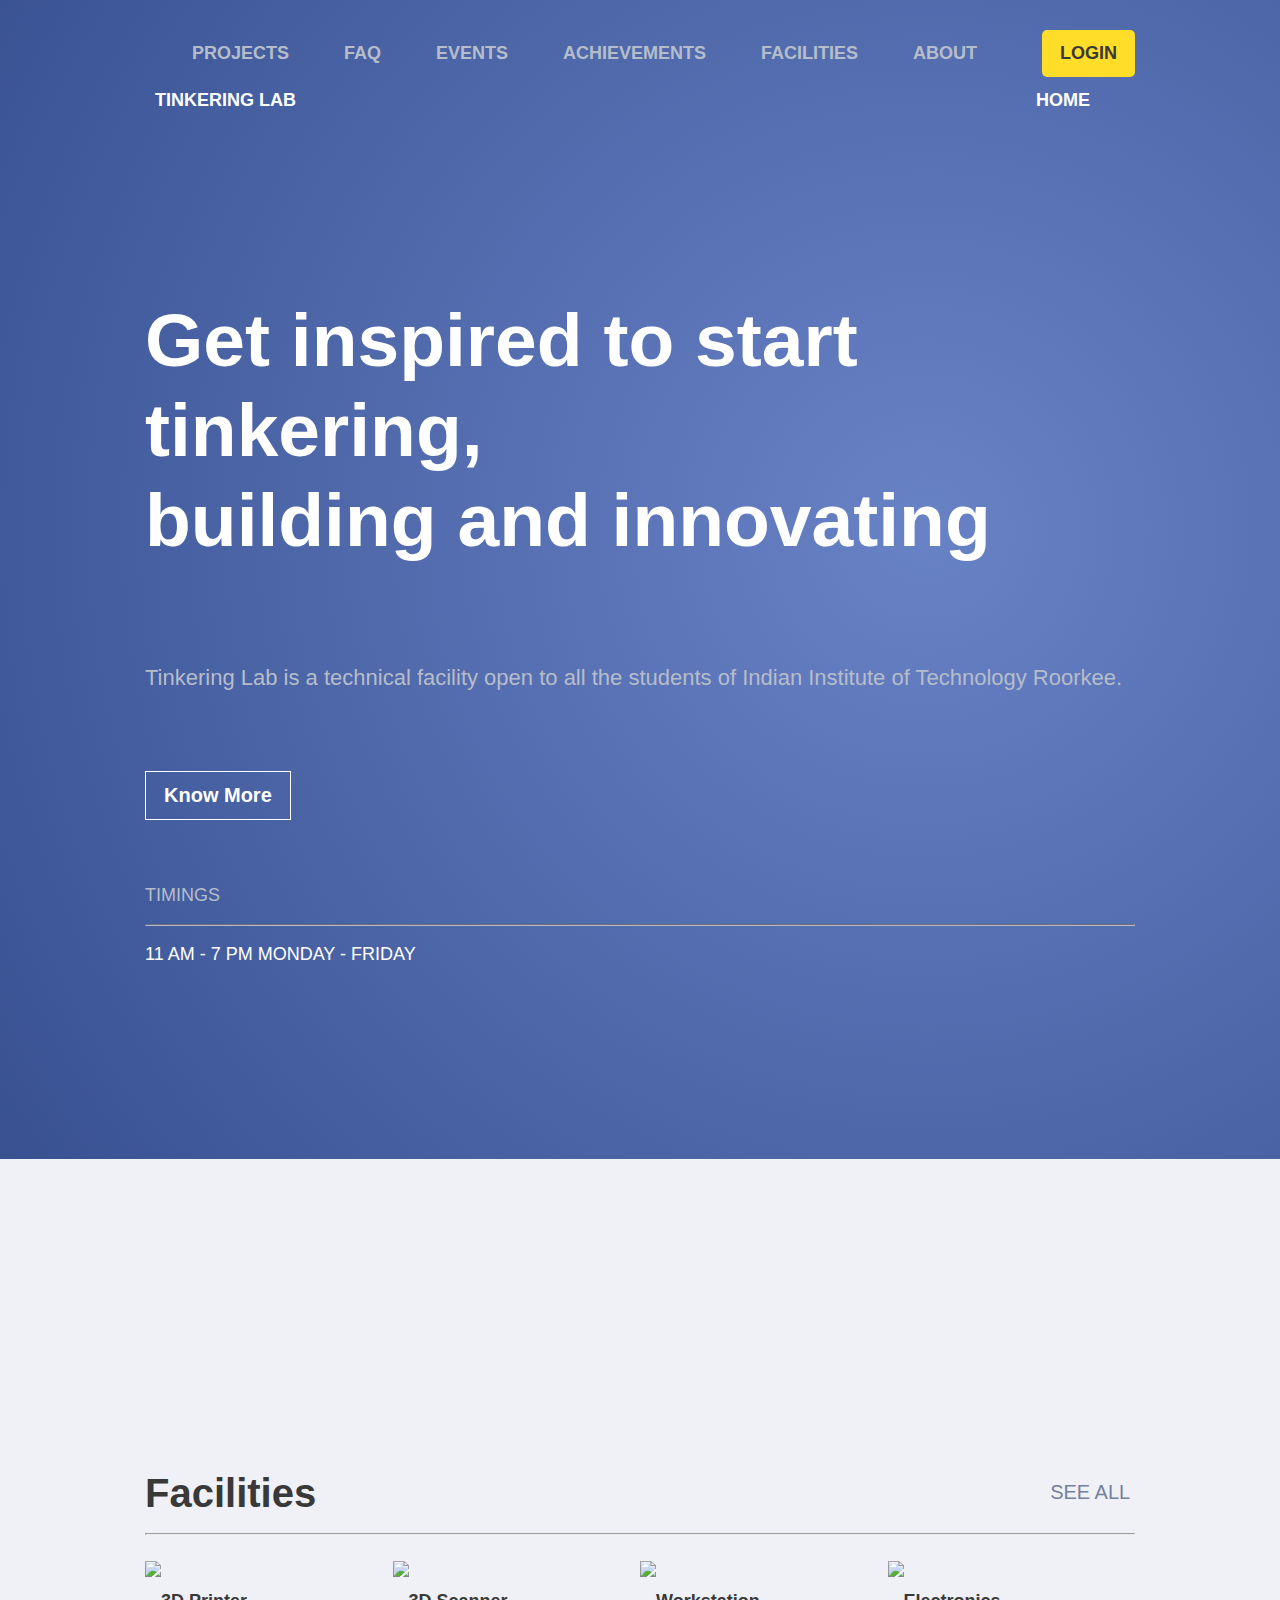
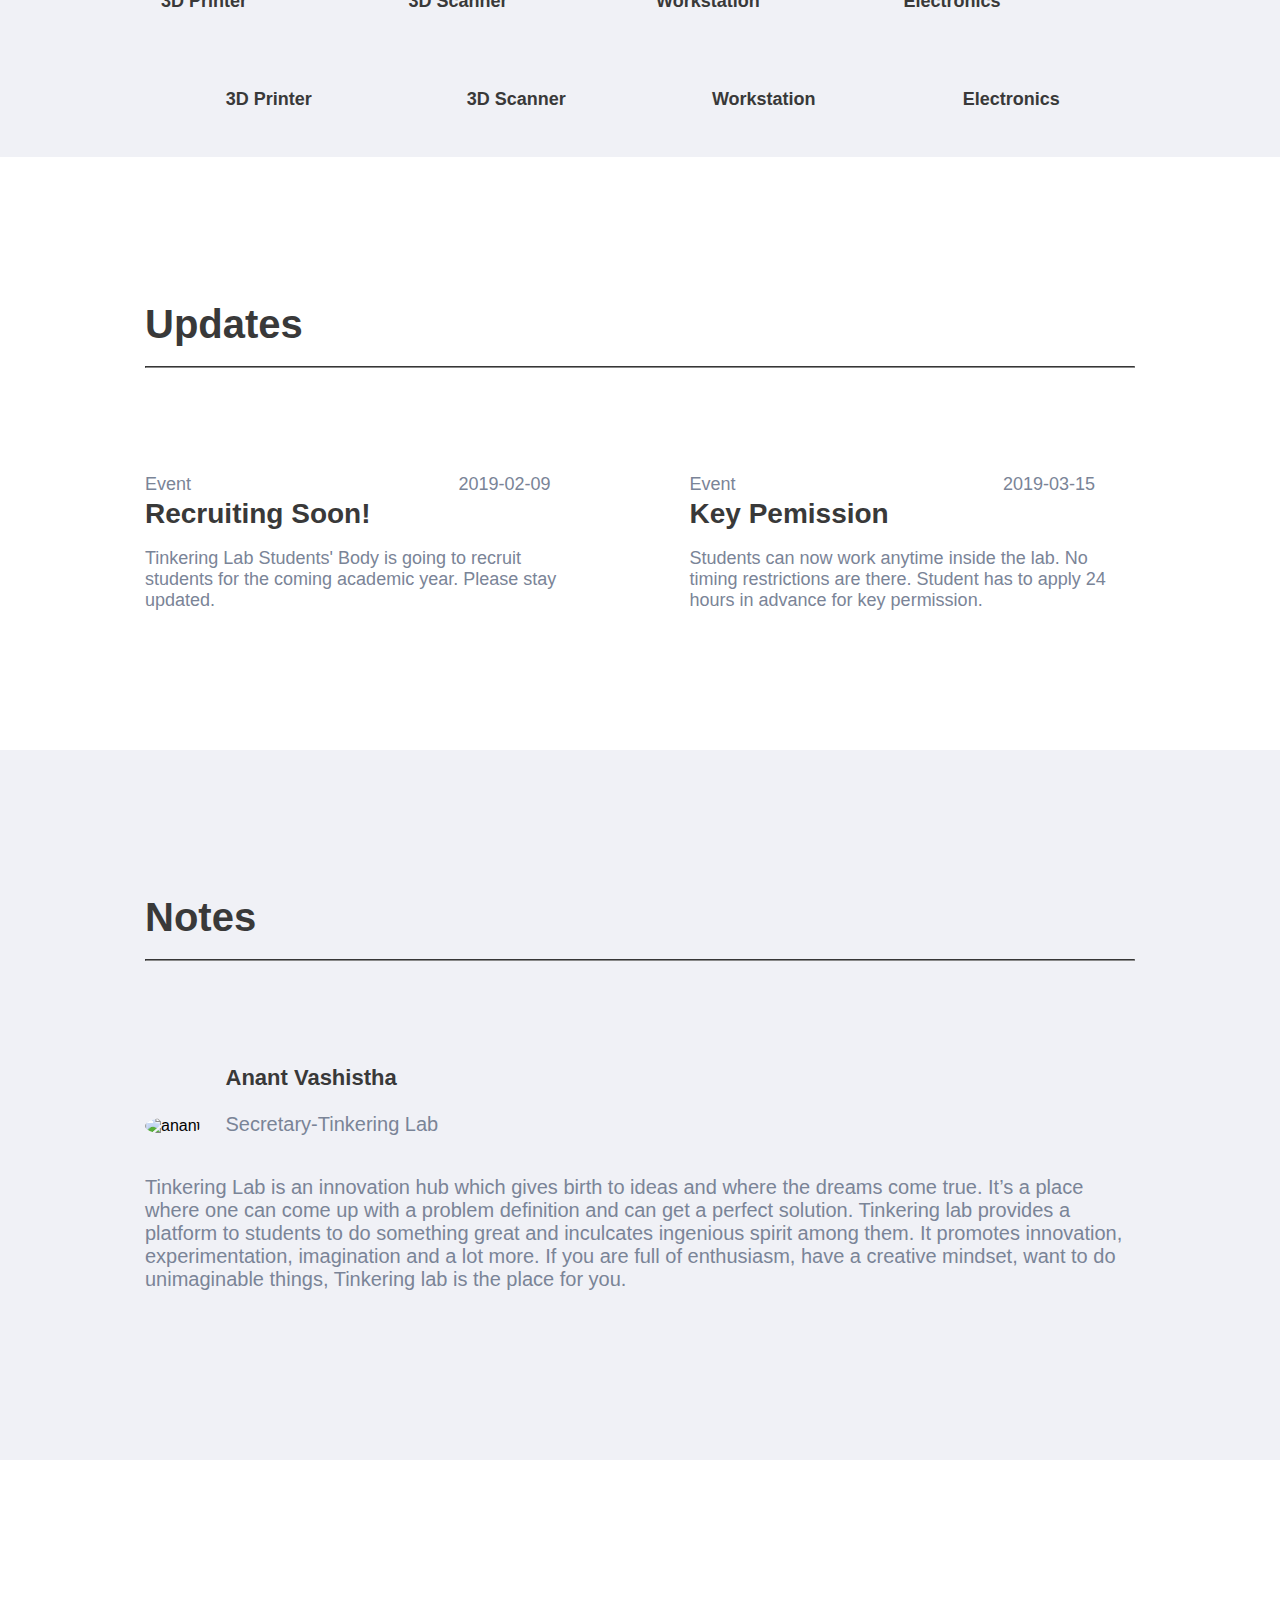
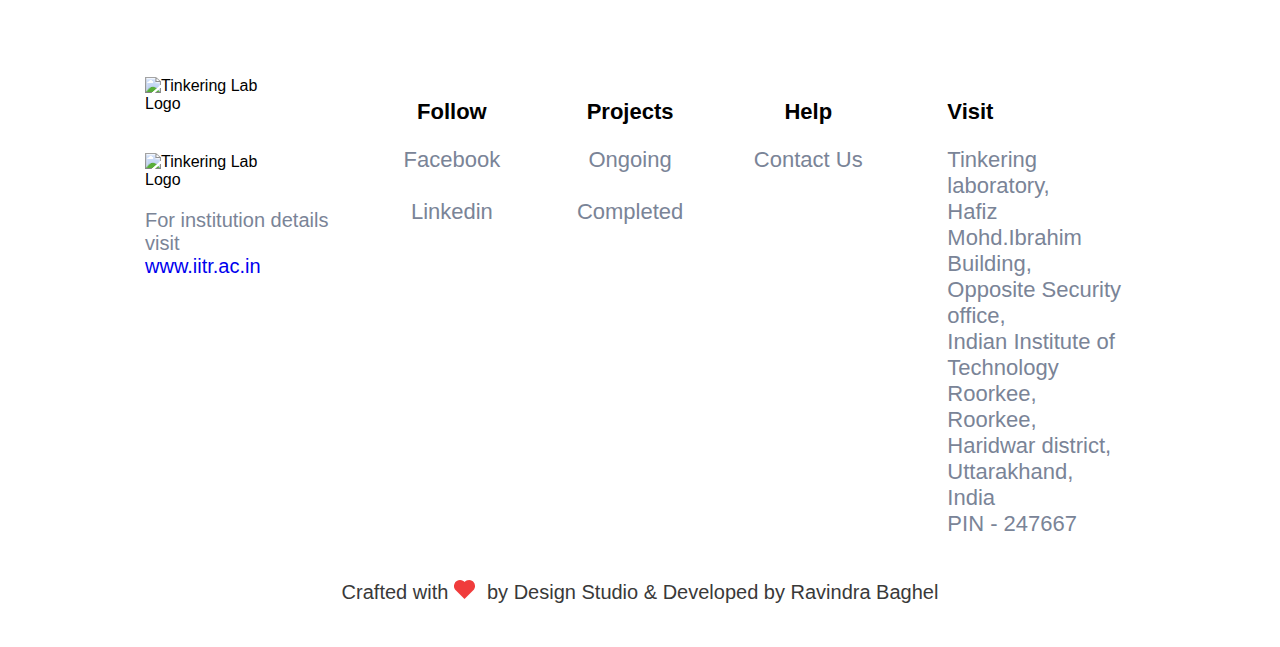
==== index.html @ 298efffc "Add files via upload" ====
<!doctype html>
<html>
    <head>
        <link rel="stylesheet" type="text/css" href="Tinkering1.css">
    </head>
    <body>
        <div class="blue"> 
            <div class="nav">
                        <span id="login"><a href="http://people.iitr.ernet.in/login/?next=/oauth/%3Fclient_id%3Dc7947f92d418dde46248%26redirect
                            _url%3Dhttp%3A//tinkeringlab.iitr.ac.in/register"><b>LOGIN</b></a></span>
                        <span><a href="https://tinkeringlab.iitr.ac.in/about"><b>ABOUT</b></a></span>
                        <span><a href="https://tinkeringlab.iitr.ac.in/facilities/delta"><b>FACILITIES</b></a></span>
                        <span><a href="https://tinkeringlab.iitr.ac.in/achievements"><b>ACHIEVEMENTS</b></a></span>
                        <span><a href="https://tinkeringlab.iitr.ac.in/events"><b>EVENTS</b></a></span>
                        <span><a href="https://tinkeringlab.iitr.ac.in/faq"><b>FAQ</b></a></span>
                        <span><a href="https://tinkeringlab.iitr.ac.in/projects/ongoing"><b>PROJECTS</b></a></span>
                        <span><a href="https://tinkeringlab.iitr.ac.in/" class="home"><b>HOME</b></a></span>
                        <span class="shift"><a href="https://tinkeringlab.iitr.ac.in/" id="in" class="home"><b>TINKERING LAB</b></a></span>
                    </div>
                    <p class="main">Get inspired to start tinkering,<br>building and innovating</p>
                    <p class="main0"></p>
                    <p class="small">Tinkering Lab is a technical facility open to all the students of Indian Institute of Technology Roorkee.</p>
                    <p class="main1"></p>
                    <a href="https://tinkeringlab.iitr.ac.in/about"><button class="km"><b>Know More</b></button></a>
                    <p class="main2"></p>
                    <p class="time">TIMINGS <hr style="border-color:  #b6bdca"></p>
                    <p class="day">11 AM - 7 PM MONDAY - FRIDAY</p>
                    <p class="main3"></p>
        </div>
        <div class="grey"><p class="main5"></p>
            <div class="facil"><span class="facil1">Facilities</span><span class="seeall"><a href="https://tinkeringlab.iitr.ac.in/facilities/delta">SEE ALL 
                <img class="arrow" src="https://tinkeringlab.iitr.ac.in/backend/media/Arrow.png" alt></a></span></div>
            <hr><br>
            <div class="photos">
                <span class="pics"><a href="https://tinkeringlab.iitr.ac.in/facilities/delta" class="hovwh"><div class="ravindra"><img src="https://tinkeringlab.iitr.ac.in:8080/media/home/3d_printer.png" alt="3D Printer" class="img1"><p style="text-align: center">3D Printer</p></div></a></span>
                <span class="pics"><a href="https://tinkeringlab.iitr.ac.in/facilities/delta" class="hovwh"><div class="ravindra"><img src="https://tinkeringlab.iitr.ac.in:8080/media/home/3d_scanner.png" alt="3D Scanner" class="img1"><p style="text-align: center">3D Scanner</p></div></a></span>
                <span class="pics"><a href="https://tinkeringlab.iitr.ac.in/facilities/delta" class="hovwh"><div class="ravindra"><img src="https://tinkeringlab.iitr.ac.in:8080/media/home/workstation.png" alt="Workstation" class="img1"><p style="text-align: center">Workstation</p></div></a></span>
                <span class="pics"><a href="https://tinkeringlab.iitr.ac.in/facilities/delta" class="hovwh"><div class="ravindra"><img src="https://tinkeringlab.iitr.ac.in:8080/media/home/electronics.png" alt="Electronics" class="img1"><p style="text-align: center">Electronics</p></div></a></span>
            </div>
        </div> 
        <div class="white">
            <div class="updates">
                <p class="upd">Updates</p>
            </div><hr style="border-color: #8a8a8a">
            <p class="main4"></p>
            <div>
                <div class="left">
                    <span class="left1">Event</span><span class="right1">2019-02-09</span><br>
                    <span class="bold">Recruiting Soon!</span>
                    <p class="sim">Tinkering Lab Students' Body is going to recruit students for the coming academic year. Please stay updated.</p>
                </div>
                <div class="right">
                        <span class="left1">Event</span><span class="right1">2019-03-15</span><br>
                        <span class="bold">Key Pemission</span>
                        <p class="sim">Students can now work anytime inside the lab. No timing restrictions are there. Student has to apply 24 hours in advance for key permission.</p>
                    </div>
            </div><br>
            <p class="main5"></p>
        </div>  
        <div class="grey1">
            <div class="grey2" contain>
                <p class="notes">Notes</p>
            </div><hr style="border-color: #8a8a8a">
            <p class="main6"></p>
                 <div class="memb">
                        <span><img alt="anant" src="https://tinkeringlab.iitr.ac.in:8080/media/people/anant.jpg" class="snap"></span>
                        <span class="give"><p class="name"><b>Anant Vashistha</b></p><p class="desig">Secretary-Tinkering Lab</p></span>
                        <p class="content">Tinkering Lab is an innovation hub which gives birth to ideas and where the dreams come true. It’s a place where one can come up with a problem definition and can get a perfect solution. Tinkering lab provides a platform 
                            to students to do something great and inculcates ingenious spirit among them. It promotes innovation, experimentation, imagination and a lot more. If you are full of enthusiasm, have a creative mindset, want to do unimaginable things, Tinkering lab is the place for you.</p>
                             <p class="main7"></p>
                             <p class="main8"></p>
                     </div>
        </div>
        <div class="white1">
            <p class="main9"></p>
            
            <div class="container"><span class="footimg foot logo5">
                <span>
                    <img src="https://tinkeringlab.iitr.ac.in:8080/media/logo/logo.png" alt="Tinkering Lab Logo" class="lab logo">
                
                    <img src="https://www.iitr.ac.in/departments/CSE/uploads/Misc/IITR_logo/IITR_new_logo_color.jpg" alt="Tinkering Lab Logo" class="iitr logo">
                </span>
                <p class="content">For institution details visit<br>
                <a href="www.iitr.ac.in" class="samp">www.iitr.ac.in</a></p>
            </span>
            <span class="follow foot">
                <p class="follow"><b>Follow</b></p>
                <p class="content1"><a class="pop" href="https://www.facebook.com/tinkeringlabiitr/" target="_blank">Facebook</a><br><br><a href="https://in.linkedin.com/company/tinkering-lab-iit-roorkee" target="_blank" class="pop">Linkedin</a></p>
            </span>
            <span class="follow foot">
                    <p class="follow"><b>Projects</b></p>
                    <p class="content1"><a class="pop" href="https://tinkeringlab.iitr.ac.in/projects/ongoing">Ongoing</a><br><br><a href="https://tinkeringlab.iitr.ac.in/projects/completed" class="pop">Completed</a></p>
            </span>
            <span class="follow foot">
                    <p class="follow"><b>Help</b></p>
                    <p class="content1"><a class="pop" href="https://tinkeringlab.iitr.ac.in/about#contact">Contact Us</a></p>
            </span>
            <span class="follow foot visit">
                    <p class="follow" id="normally"><b>Visit</b></p>
                    <p class="content1" id="normally">Tinkering laboratory,<br> Hafiz Mohd.Ibrahim Building, <br>Opposite Security office, <br>Indian Institute of Technology Roorkee,<br> Roorkee, Haridwar district, <br>Uttarakhand, India <br>PIN - 247667</p>
            </span></div>
            <div><p class="last">Crafted with <img src="[data-uri]"> &nbspby Design Studio & Developed by Ravindra Baghel<br><br></p></div>
        </div>
    </body>
</html>
---- Tinkering1.css ----
body{
    margin: 0px;
}

.blue
{
    background: radial-gradient(122em at 72.24% 45.79%,#6882c6 0,#142c69 100%);
    overflow: hidden;
    padding-left:145px;
    font-family: Roboto Condensed,sans-serif!important;
    padding-right: 145px;
}

.nav
a{
    color: #b6bdca ; 
    text-decoration: none;
    text-align: right;
    font-family: Roboto Condensed,sans-serif!important;
    font-size: 18px;
}

.nav
span{
    display: inline-block;
    padding: 10px;
    padding-right: 45px;
    float: right;
    overflow: hidden;
    line-height: 1.5;
}

#login
{
    background-color: #ffdd28;
    padding: 10px 18px;
    margin: 0px 0px 0px 20px;
    border-radius: 5px;
}

#login
a
{
    color: #393939;
    font: 10px;
    font-family: Roboto Condensed,sans-serif!important;
}

.nav{
    padding-top: 30px;
}

a.home
{
    color: #ffffff;
}

#in{
    padding-left: 0px;
    margin-left: 0px;
}

span.shift{
    float: left;
    overflow: hidden;
}

p.main{
    display: block;
    margin-block-start: 1em;
    margin-block-end: 1em;
    margin-inline-start: 0px;
    margin-inline-end: 0px;
    padding-top:190px;
    text-align: left;
    font-size: 75px;
    font-weight: 700;
    line-height:1.2em;
    color: #ffffff;
}

p.small{
    color: #b6bdca;
    font-size: 22px; 
}

p.main0{
    font-size: 100px;
}

p.main1{
    font-size: 80px;
}

.km{
    padding: 12px 18px;
    border: solid 1px white;
    background-color: transparent;
    color: #ffffff;
    font-size: 20px;
}

.km:hover{
    background-color: #ffffff;
    color: #44577c;
}

p.main2{
    font-size: 65px;
}

p.time{
    color: #b6bdca;
    font-size: 18px; 
}

p.day{
    color: #ffffff;
    font-size: 18px;
}

p.main3{
    padding-bottom: 160px;
}

.grey
{
    background: #F0F1F6;
    overflow: hidden;
    padding-left:145px;
    font-family: Roboto Condensed,sans-serif!important;
    padding-right:145px;
}

.facil{
    padding-top: 50px;
}

.facil1{font-size: 40px;
    font-weight: 600;
    color: #393939;
    line-height: 1.6em;
}

.seeall{
    padding-top: 20px;
    float: right;
    font-size: 20px;
    color: #5488f0;
}

.arrow{
    vertical-align: 3px;
}

.seeall
a
{
    text-decoration: none;
    color: #74809c;
}

span.pics{
    float: left;
    overflow: hidden;
    width: 25%;
    line-height: 5.0em;
}

.photos{
    width: 100%;
}

.ravindra:hover{
    background-color: #ffffff;
    text-transform: none;
}

.ravindra:hover
.img1{
    transform: scale(1.1);
}

a.hovwh{
    text-decoration: none;
    font-weight: 900;
    font-size: 18px;
    color: #393939;
}

.white{
    background-color: #ffffff;
    overflow: hidden;
    padding-left:145px;
    font-family: Roboto Condensed,sans-serif!important;
    padding-right: 145px;
}

.updates{
    padding-top: 125px;
    padding-bottom: 0px;
}

.upd{
    font-size: 40px;
    font-weight: 600;
    color: #393939;
    line-height: 0.1em;
}

.left{
    width: 45%;
    float: left;
}

.right{
    width: 45%;
    float: right;
}

.left1{
    float: left;
    font-size:18px;
    color: #7a8497;
    line-height: 0.5em;;
}

.right1{
    float: right;
    padding-right: 40px;
    font-size:18px;
    color: #7a8497;
    line-height: 0.5em;
}

.bold{
    font-size: 28px;
    font-weight: bolder;
    color: #393939;
}

.sim{
    font-size:18px;
    color: #7a8497;
}

p.main4{
    padding-bottom: 80px;
}

p.main5{
    padding-bottom: 220px;
}

.grey1{
    background-color: #F0F1F6;
    overflow: hidden;
    padding-left:145px;
    font-family: Roboto Condensed,sans-serif!important;
    padding-right: 145px;
}

.grey2{
    padding-top: 125px;
    padding-bottom: 0px;
}

.notes{
    font-size: 40px;
    font-weight: 600;
    color: #393939;
    line-height: 0.1em;
}

p.main6{
    padding-bottom: 50px;
}

img.snap{
    border-radius: 50%;
    width: 5rem;
    height: 5rem;

}

.memb
span{
    display: inline-block;
}

.give{
    padding-left: 20px;
}

.name{
    font-size: 22px;
    color:#393939; 
}

.desig,.content{
    font-size: 20px;
    color: #7a8497;
}

.contain{
    display: flex;
}

.main7{
    padding-bottom: 47px;
}

.main8{
    padding-bottom: 70px;
}

.white1{
    background-color: #ffffff;
    overflow: hidden;
    padding-left:145px;
    font-family: Roboto Condensed,sans-serif!important;
    padding-right: 145px;
}

.main9{
    padding-bottom: 185px;
}

.logo
{
   display: inline-block;
   width: 130px;
}
.lab{
    padding-bottom: 40px;
    padding-right: 30px;
}

a.samp{
    text-decoration: none;
}

span.foot{
    float: left;
    display: inline-block;
    width: 18%;
}

.follow{
    font-size: 22px;
    text-align: center;
}

.content1{
    font-size: 22px;
    color: #7a8497;
}

.pop{
    text-decoration: none;
    font-size: 22px;
    color: #7a8497;
}

#normally{
    text-align: left;
}

span.visit{
    padding-left: 50px;
}

span.logo5{
    width:22%;
}

/*span.visit{
    width: 20%;
}*/



.last{
    color: #393939;
    font-size: 20px;
    text-align: center;
}

.container{
    display: flex;
	flex-direction: row;
}
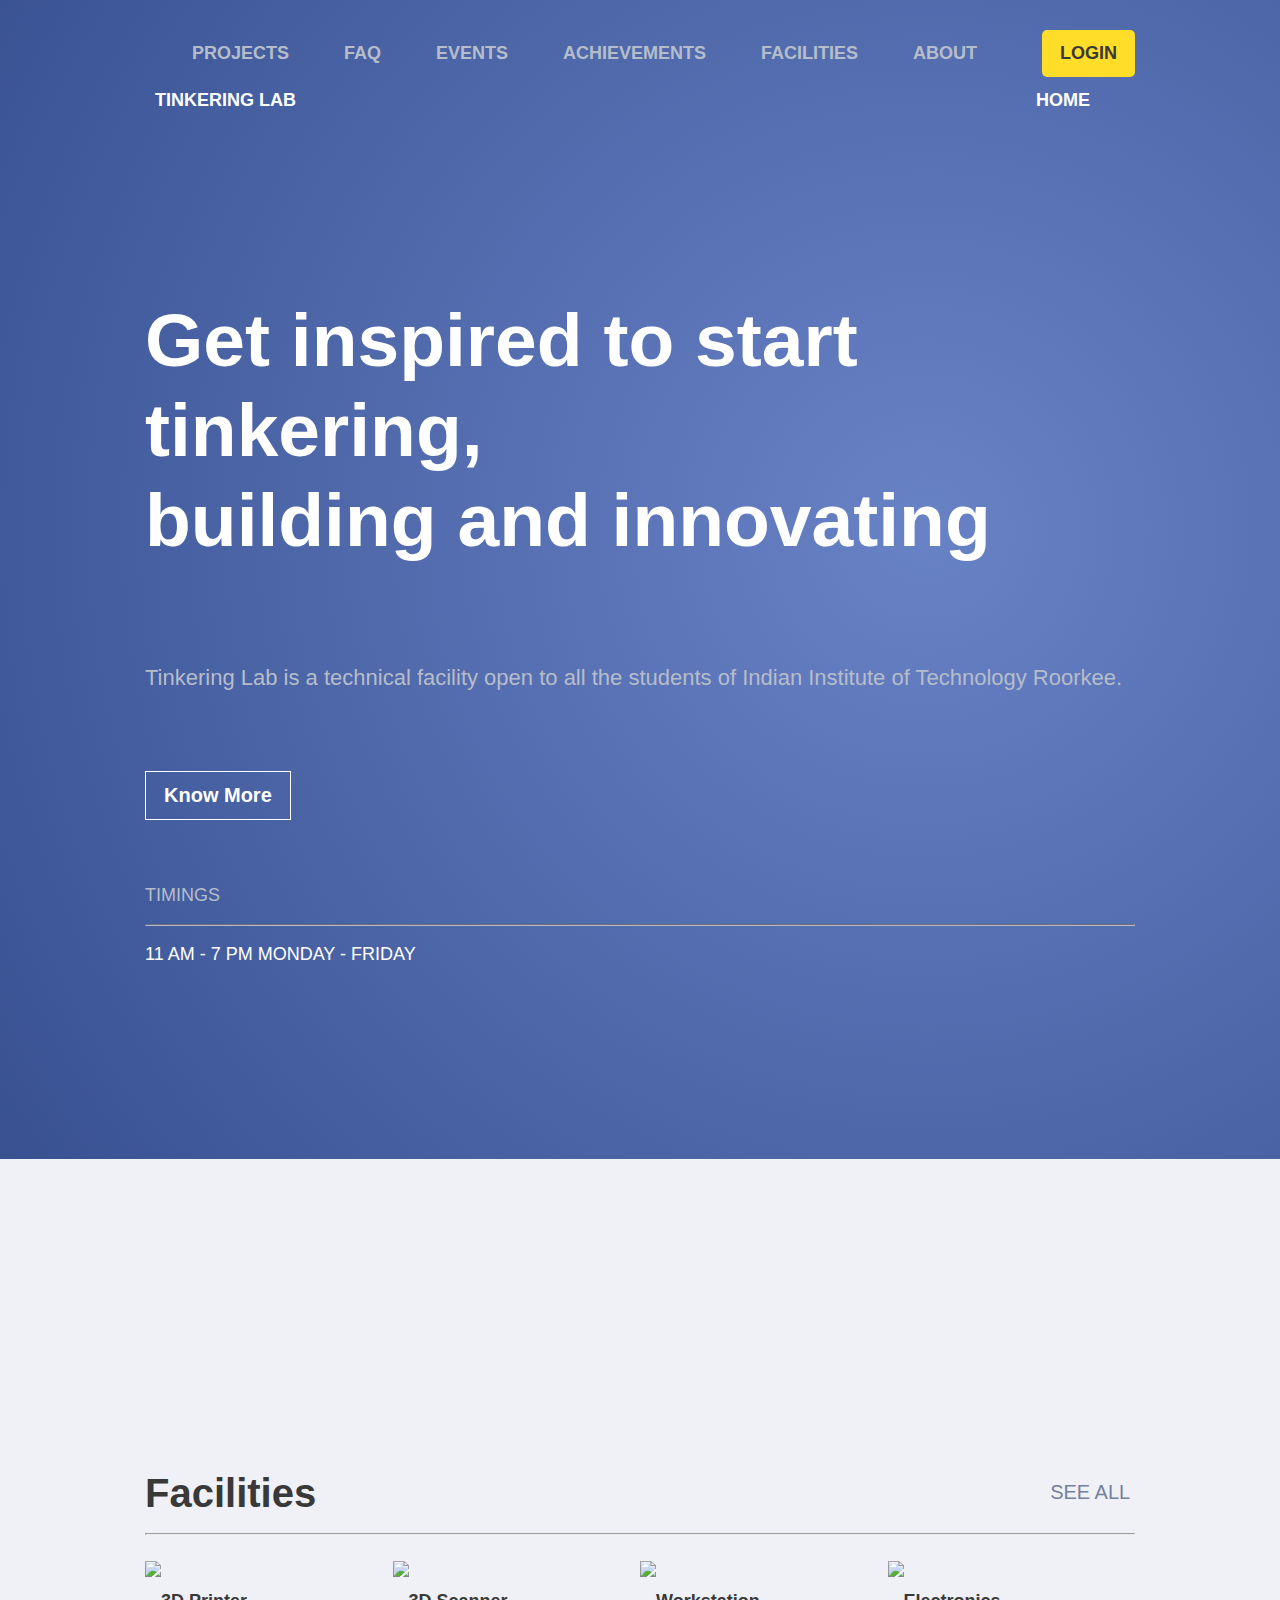
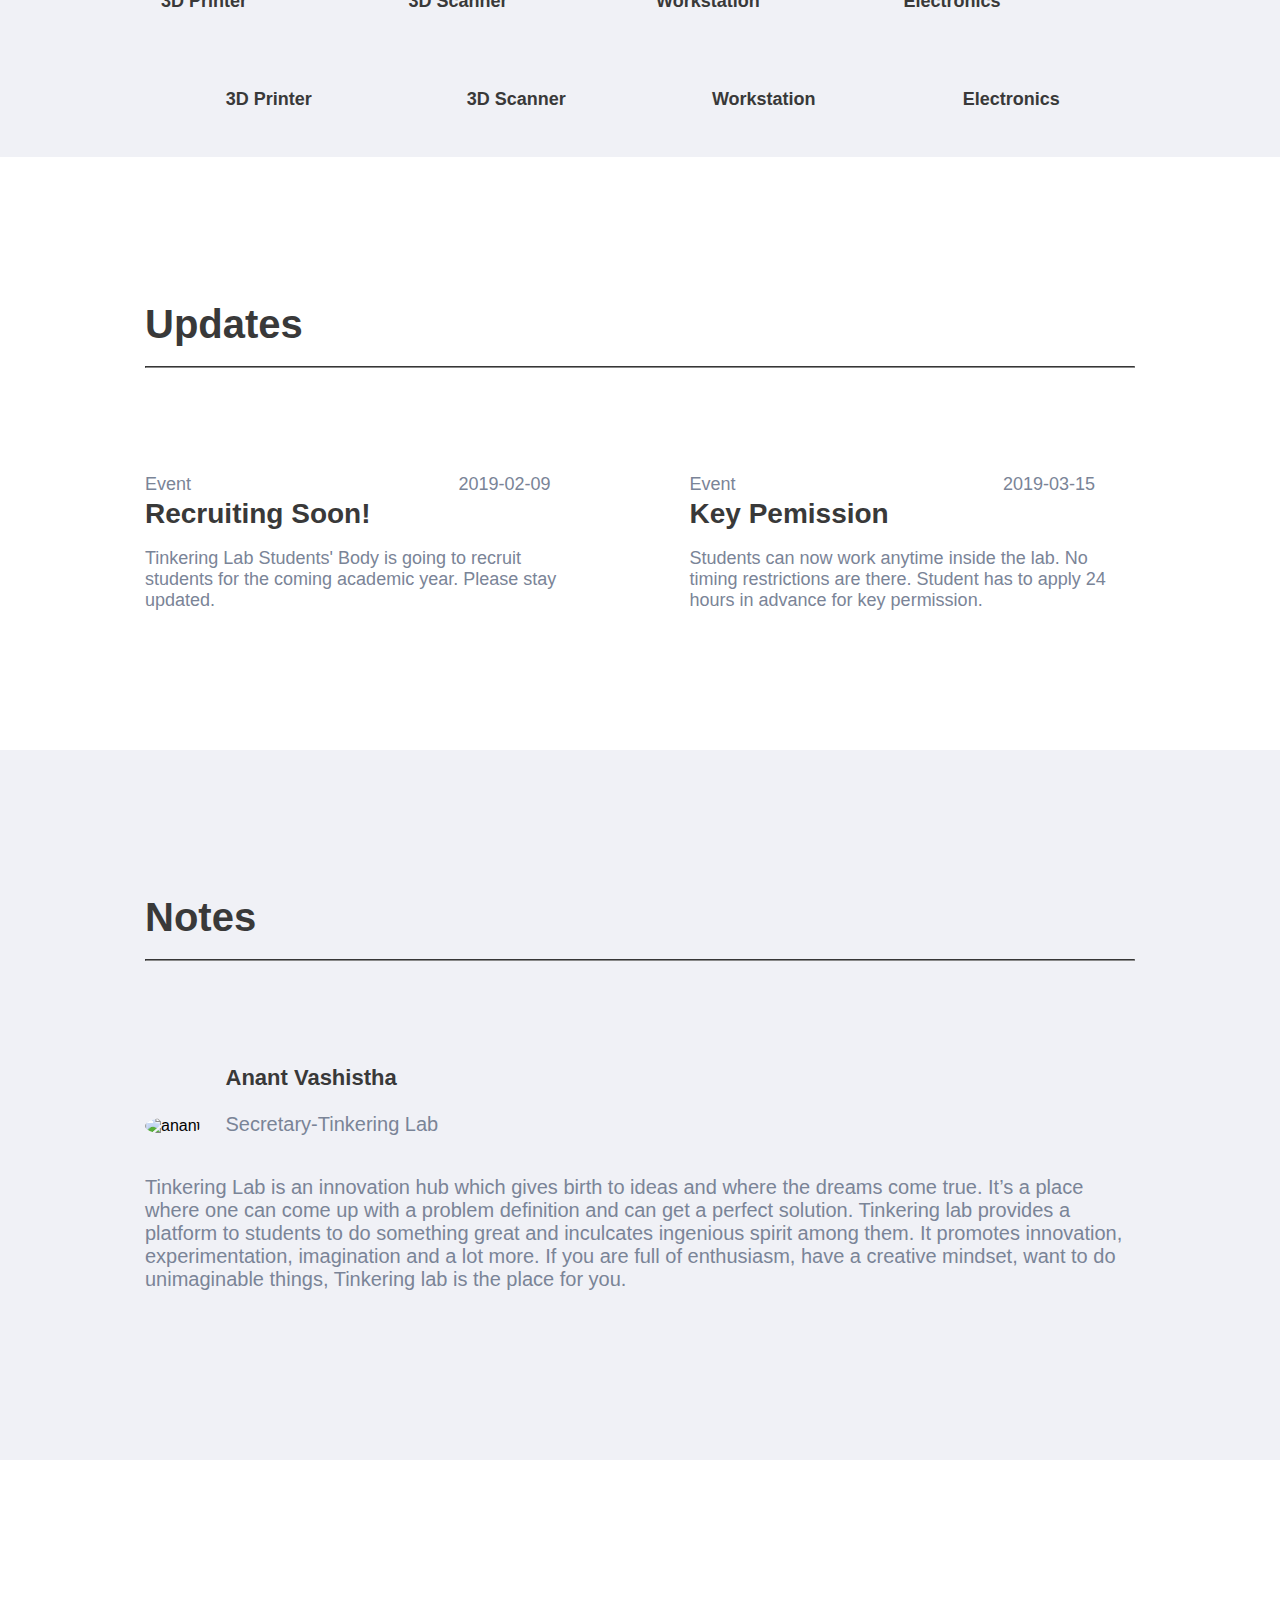
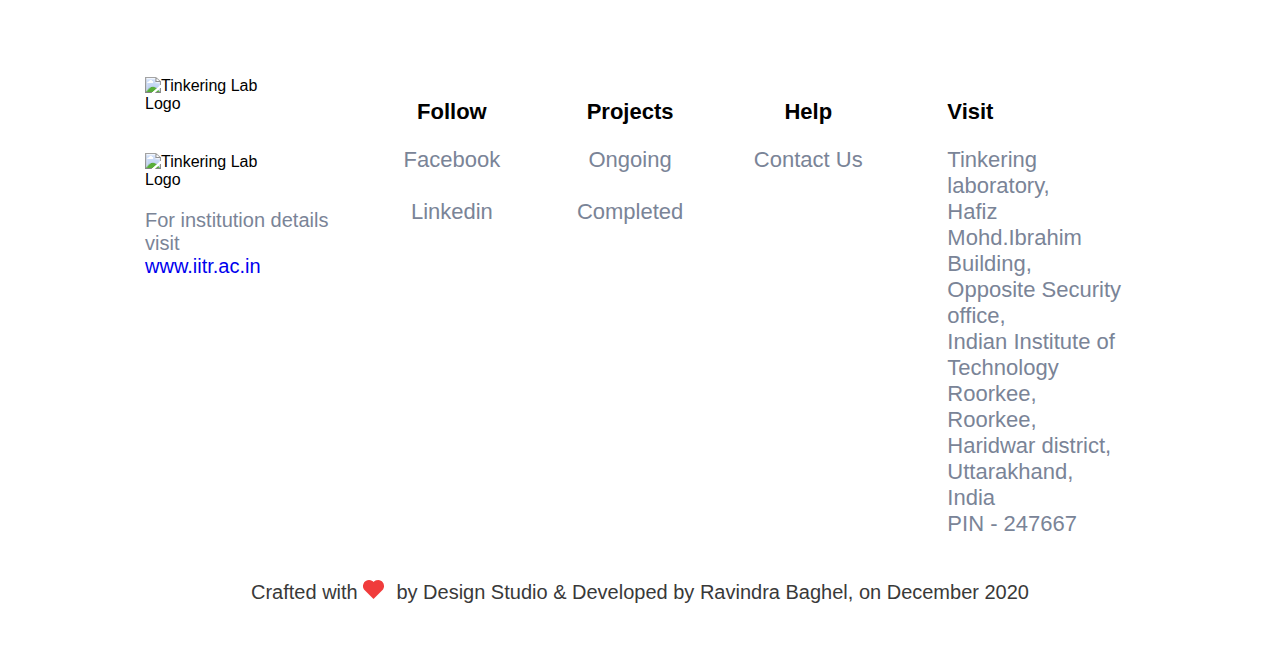
==== commit cc7cec39: "Update index.html" ====
--- a/index.html
+++ b/index.html
@@ -6,8 +6,8 @@
     <body>
         <div class="blue"> 
             <div class="nav">
-                        <span id="login"><a href="http://people.iitr.ernet.in/login/?next=/oauth/%3Fclient_id%3Dc7947f92d418dde46248%26redirect
-                            _url%3Dhttp%3A//tinkeringlab.iitr.ac.in/register"><b>LOGIN</b></a></span>
+                        <span id="login"><a href="https://channeli.in/oauth/authorise?client_id=WZmGmuAoNumazG9FuSSRcizR90tiG9T5XNTdfJHD&redirect_uri=
+                            http://tinkeringlab.iitr.ac.in/oauth/channeli"><b>LOGIN</b></a></span>
                         <span><a href="https://tinkeringlab.iitr.ac.in/about"><b>ABOUT</b></a></span>
                         <span><a href="https://tinkeringlab.iitr.ac.in/facilities/delta"><b>FACILITIES</b></a></span>
                         <span><a href="https://tinkeringlab.iitr.ac.in/achievements"><b>ACHIEVEMENTS</b></a></span>
@@ -101,7 +101,7 @@
             </span></div>
             <div><p class="last">Crafted with <img src="[data-uri]
                 [base64]
-                [base64]"> &nbspby Design Studio & Developed by Ravindra Baghel<br><br></p></div>
+                Q10FG7hmqh2GH/udj6/db95AWylnSHWcde2AAAAAElFTkSuQmCC"> &nbspby Design Studio & Developed by Ravindra Baghel, on December 2020<br><br></p></div>
         </div>
     </body>
 </html>
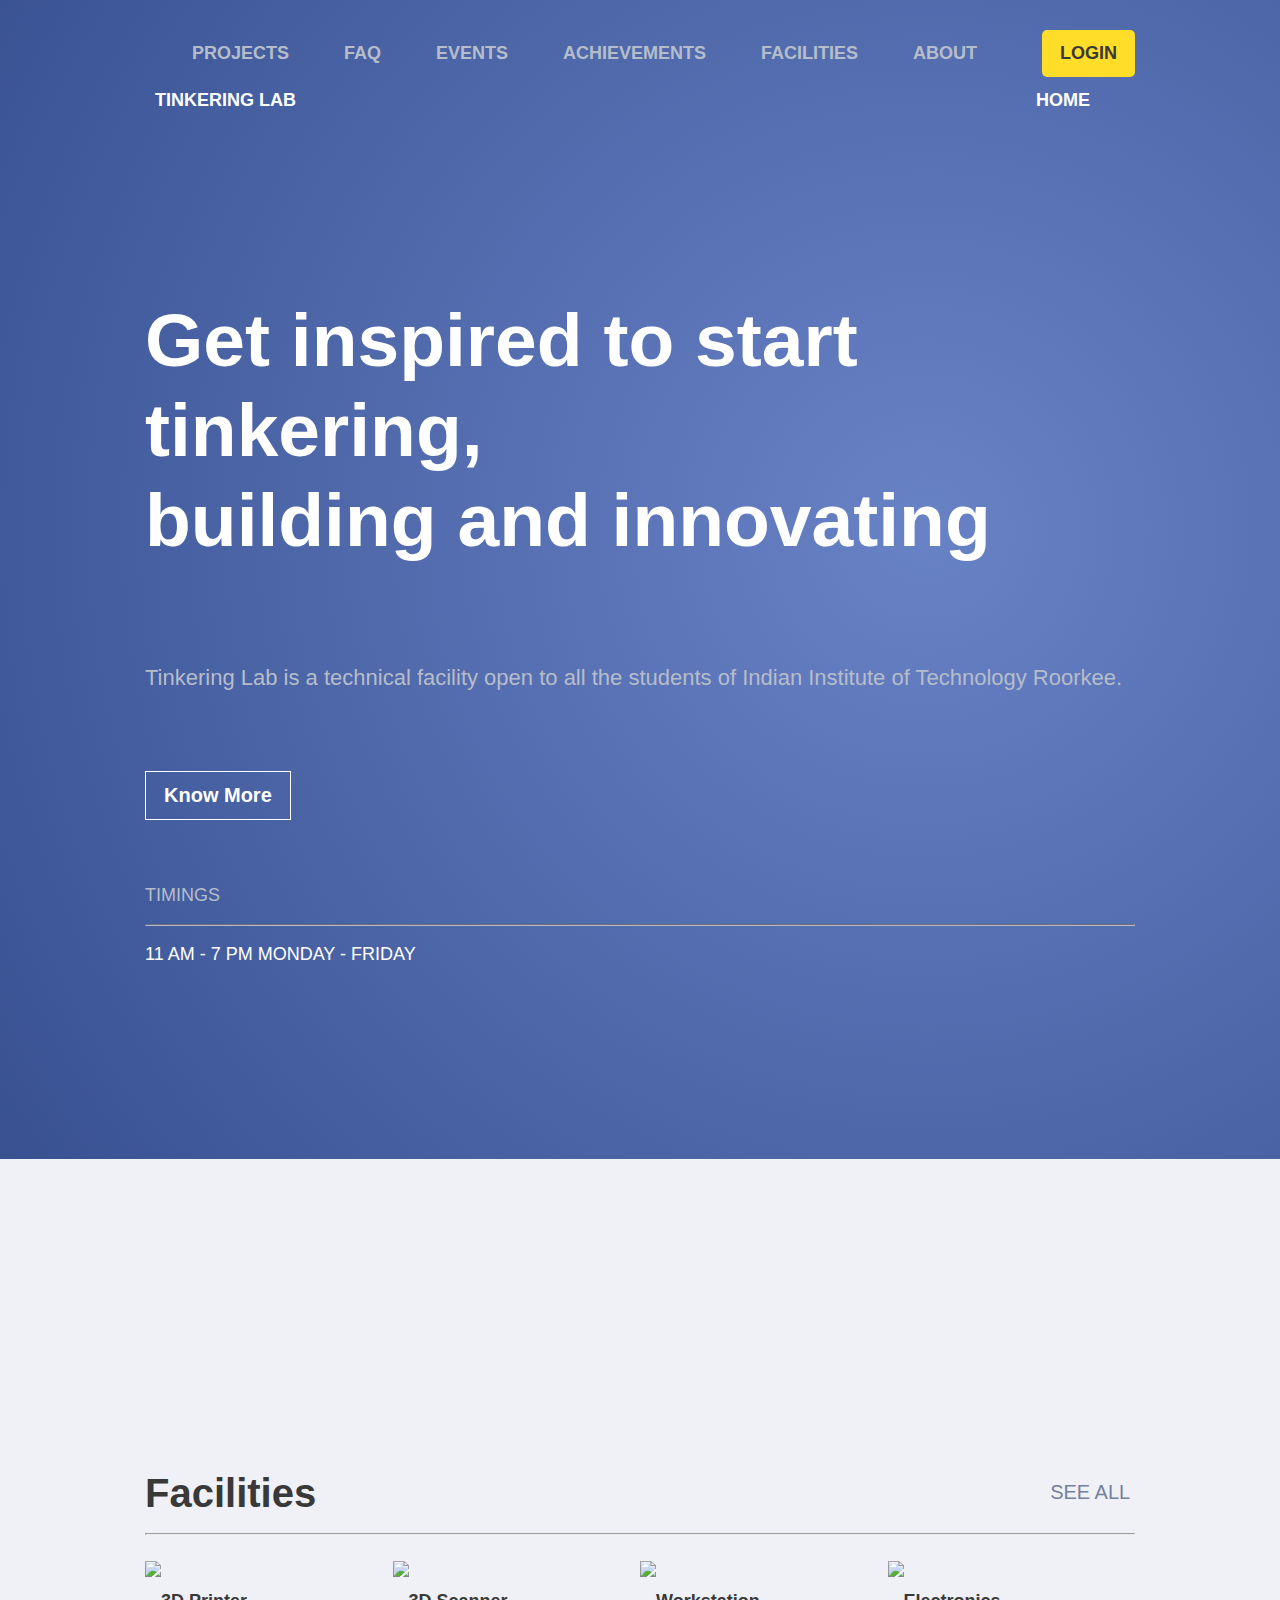
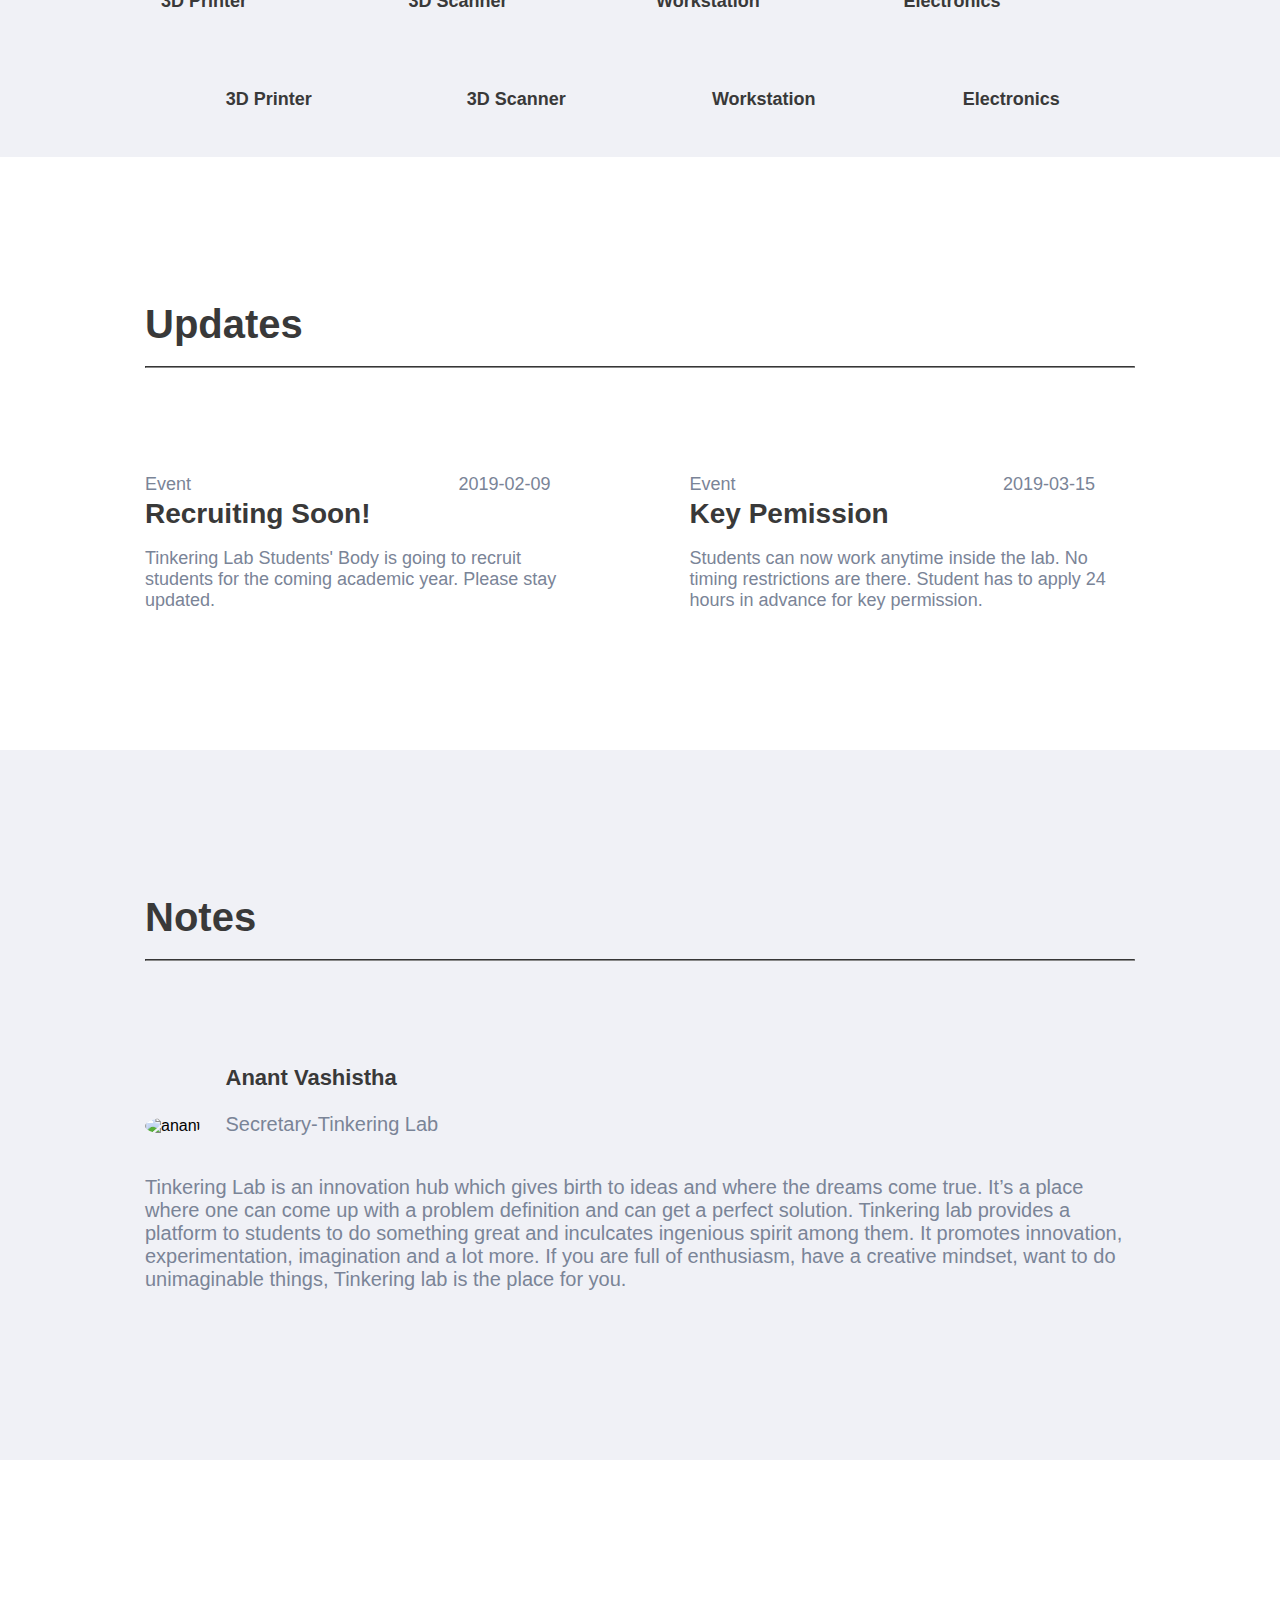
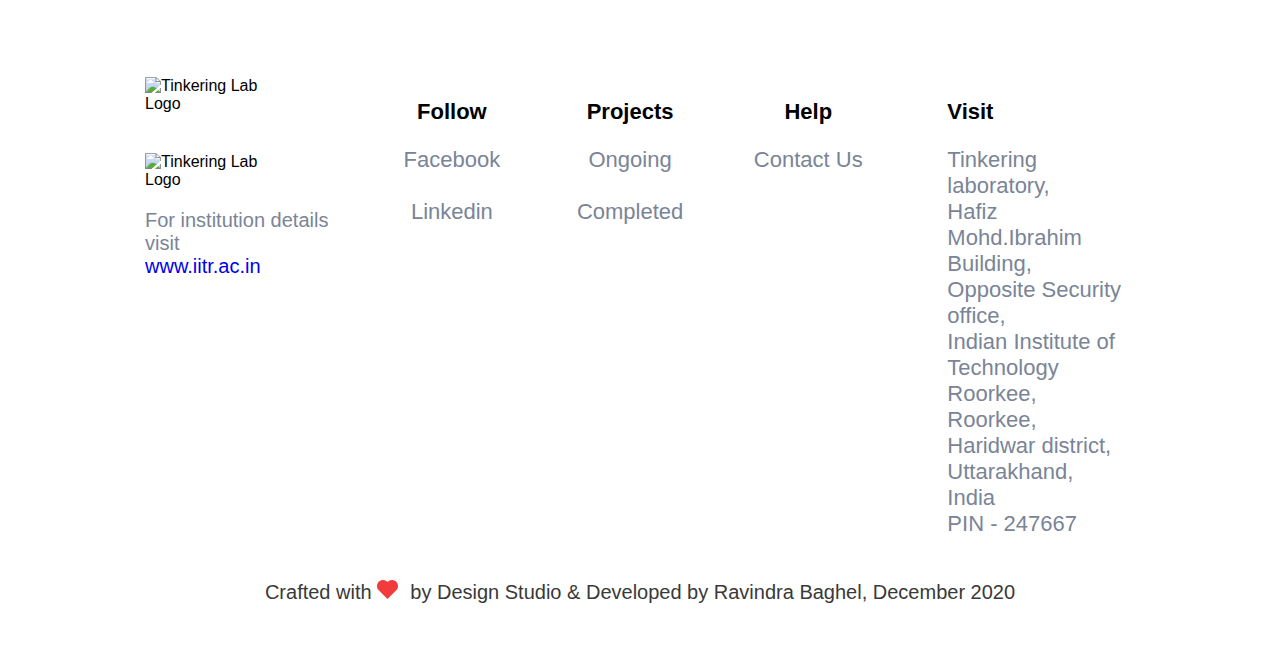
==== commit 27bd5cce: "Update index.html" ====
--- a/index.html
+++ b/index.html
@@ -101,7 +101,7 @@
             </span></div>
             <div><p class="last">Crafted with <img src="[data-uri]
                 [base64]
-                [base64]"> &nbspby Design Studio & Developed by Ravindra Baghel, on December 2020<br><br></p></div>
+                Q10FG7hmqh2GH/udj6/db95AWylnSHWcde2AAAAAElFTkSuQmCC"> &nbspby Design Studio & Developed by Ravindra Baghel,  December 2020<br><br></p></div>
         </div>
     </body>
 </html>
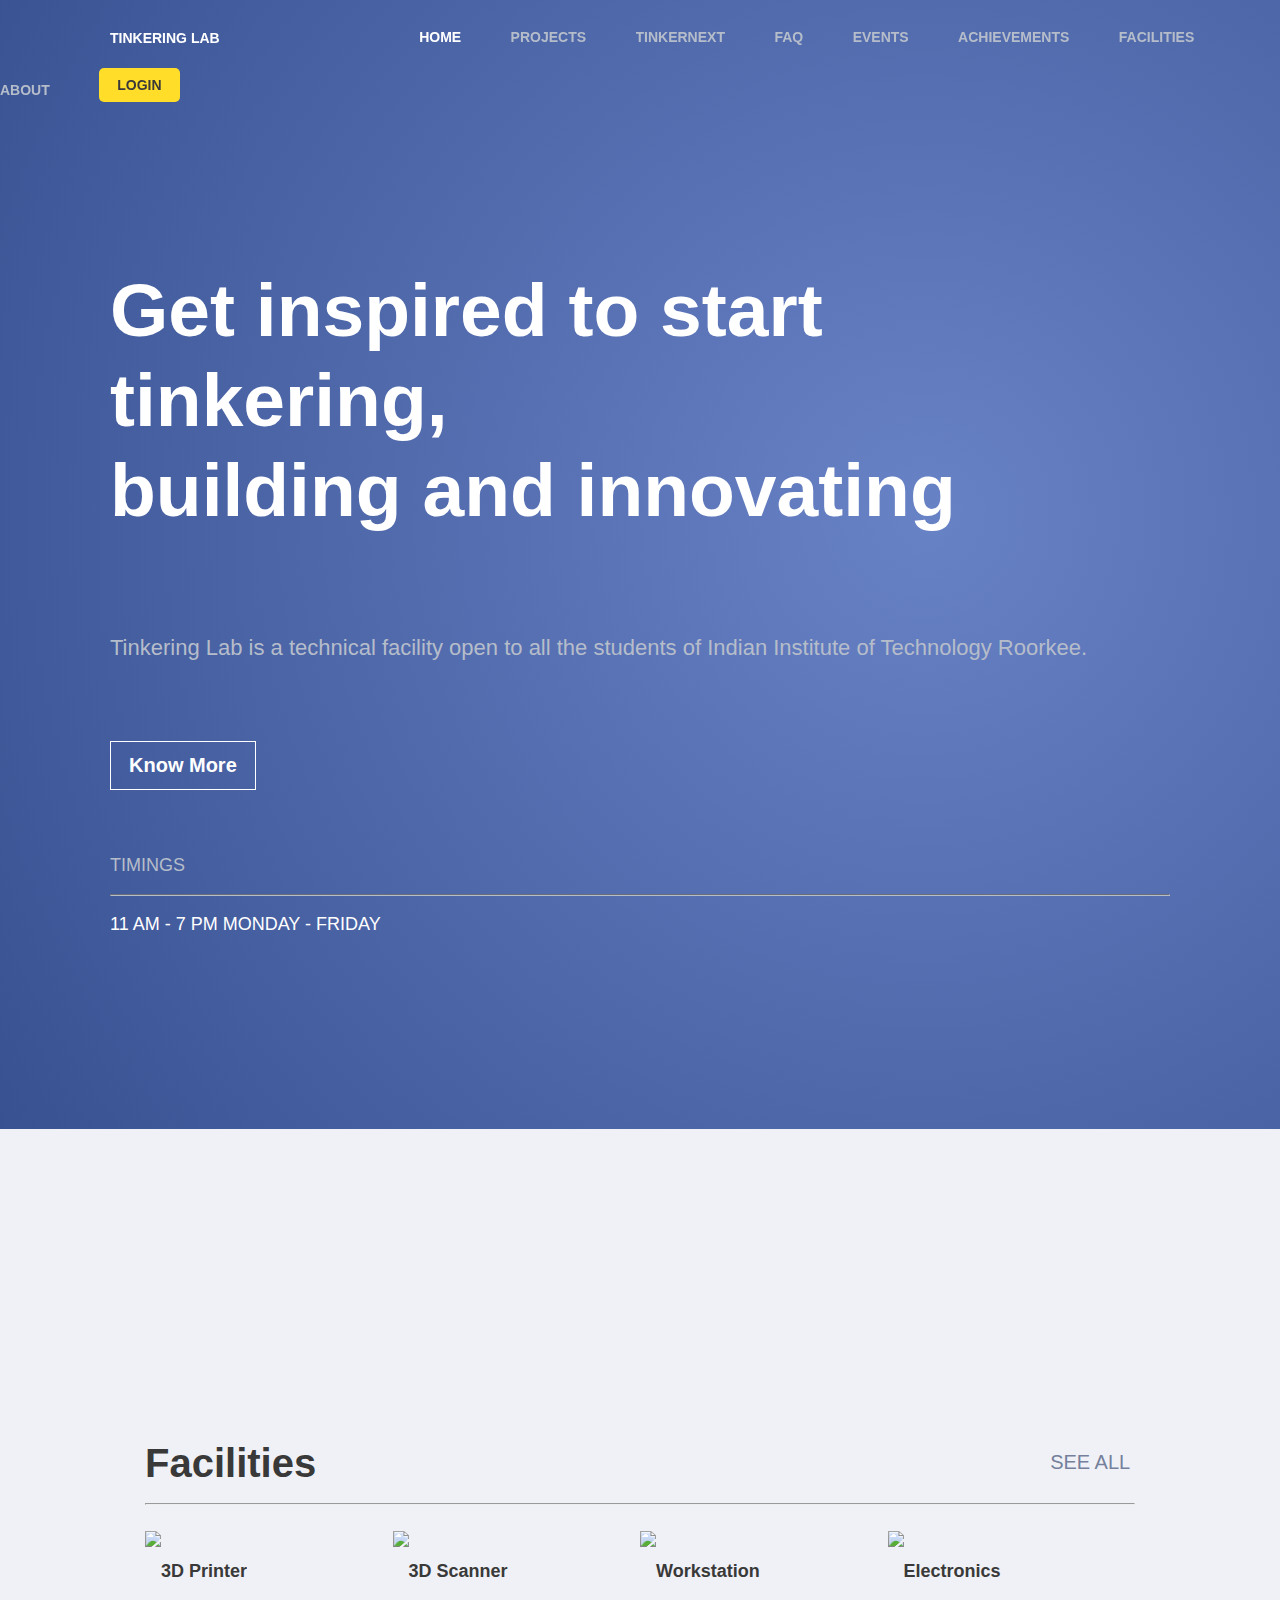
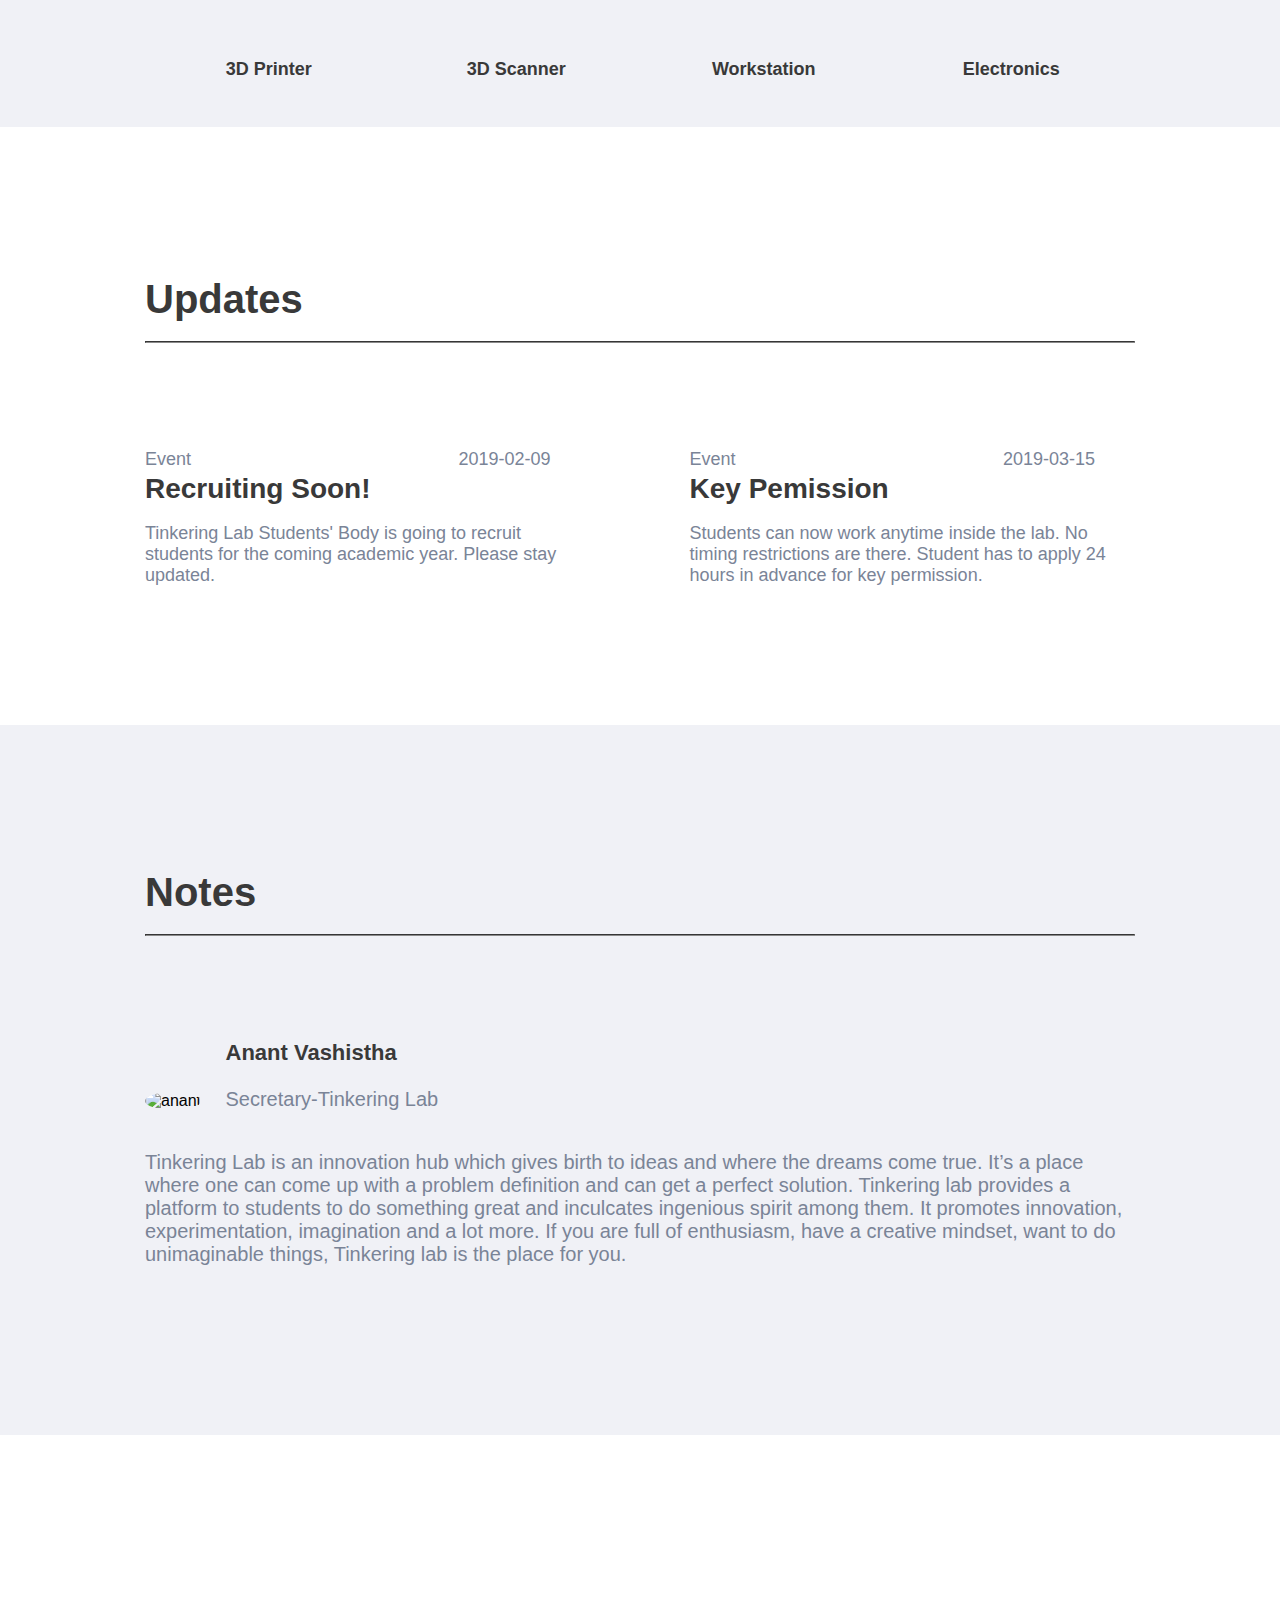
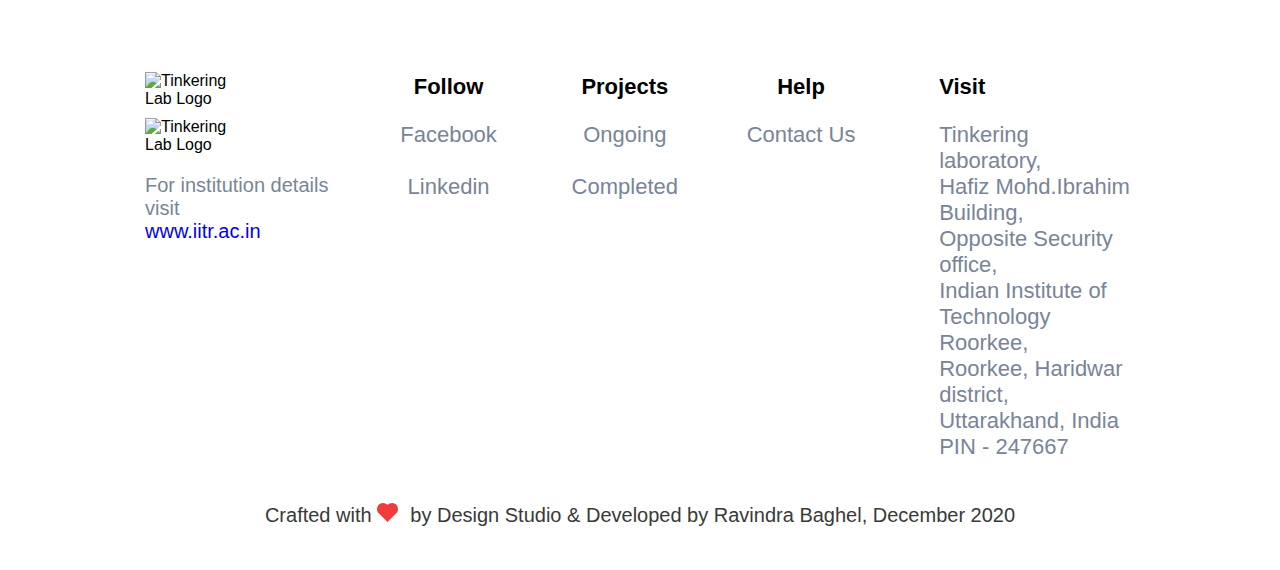
==== commit 4a24aaf6: "Rename tinkering.html to index.html" ====
--- a/index.html
+++ b/index.html
@@ -1,107 +1,148 @@
-<!doctype html>
-<html>
-    <head>
-        <link rel="stylesheet" type="text/css" href="Tinkering1.css">
-    </head>
-    <body>
-        <div class="blue"> 
-            <div class="nav">
-                        <span id="login"><a href="https://channeli.in/oauth/authorise?client_id=WZmGmuAoNumazG9FuSSRcizR90tiG9T5XNTdfJHD&redirect_uri=
-                            http://tinkeringlab.iitr.ac.in/oauth/channeli"><b>LOGIN</b></a></span>
-                        <span><a href="https://tinkeringlab.iitr.ac.in/about"><b>ABOUT</b></a></span>
-                        <span><a href="https://tinkeringlab.iitr.ac.in/facilities/delta"><b>FACILITIES</b></a></span>
-                        <span><a href="https://tinkeringlab.iitr.ac.in/achievements"><b>ACHIEVEMENTS</b></a></span>
-                        <span><a href="https://tinkeringlab.iitr.ac.in/events"><b>EVENTS</b></a></span>
-                        <span><a href="https://tinkeringlab.iitr.ac.in/faq"><b>FAQ</b></a></span>
-                        <span><a href="https://tinkeringlab.iitr.ac.in/projects/ongoing"><b>PROJECTS</b></a></span>
-                        <span><a href="https://tinkeringlab.iitr.ac.in/" class="home"><b>HOME</b></a></span>
-                        <span class="shift"><a href="https://tinkeringlab.iitr.ac.in/" id="in" class="home"><b>TINKERING LAB</b></a></span>
-                    </div>
-                    <p class="main">Get inspired to start tinkering,<br>building and innovating</p>
-                    <p class="main0"></p>
-                    <p class="small">Tinkering Lab is a technical facility open to all the students of Indian Institute of Technology Roorkee.</p>
-                    <p class="main1"></p>
-                    <a href="https://tinkeringlab.iitr.ac.in/about"><button class="km"><b>Know More</b></button></a>
-                    <p class="main2"></p>
-                    <p class="time">TIMINGS <hr style="border-color:  #b6bdca"></p>
-                    <p class="day">11 AM - 7 PM MONDAY - FRIDAY</p>
-                    <p class="main3"></p>
-        </div>
-        <div class="grey"><p class="main5"></p>
-            <div class="facil"><span class="facil1">Facilities</span><span class="seeall"><a href="https://tinkeringlab.iitr.ac.in/facilities/delta">SEE ALL 
-                <img class="arrow" src="https://tinkeringlab.iitr.ac.in/backend/media/Arrow.png" alt></a></span></div>
-            <hr><br>
-            <div class="photos">
-                <span class="pics"><a href="https://tinkeringlab.iitr.ac.in/facilities/delta" class="hovwh"><div class="ravindra"><img src="https://tinkeringlab.iitr.ac.in:8080/media/home/3d_printer.png" alt="3D Printer" class="img1"><p style="text-align: center">3D Printer</p></div></a></span>
-                <span class="pics"><a href="https://tinkeringlab.iitr.ac.in/facilities/delta" class="hovwh"><div class="ravindra"><img src="https://tinkeringlab.iitr.ac.in:8080/media/home/3d_scanner.png" alt="3D Scanner" class="img1"><p style="text-align: center">3D Scanner</p></div></a></span>
-                <span class="pics"><a href="https://tinkeringlab.iitr.ac.in/facilities/delta" class="hovwh"><div class="ravindra"><img src="https://tinkeringlab.iitr.ac.in:8080/media/home/workstation.png" alt="Workstation" class="img1"><p style="text-align: center">Workstation</p></div></a></span>
-                <span class="pics"><a href="https://tinkeringlab.iitr.ac.in/facilities/delta" class="hovwh"><div class="ravindra"><img src="https://tinkeringlab.iitr.ac.in:8080/media/home/electronics.png" alt="Electronics" class="img1"><p style="text-align: center">Electronics</p></div></a></span>
-            </div>
-        </div> 
-        <div class="white">
-            <div class="updates">
-                <p class="upd">Updates</p>
-            </div><hr style="border-color: #8a8a8a">
-            <p class="main4"></p>
-            <div>
-                <div class="left">
-                    <span class="left1">Event</span><span class="right1">2019-02-09</span><br>
-                    <span class="bold">Recruiting Soon!</span>
-                    <p class="sim">Tinkering Lab Students' Body is going to recruit students for the coming academic year. Please stay updated.</p>
-                </div>
-                <div class="right">
-                        <span class="left1">Event</span><span class="right1">2019-03-15</span><br>
-                        <span class="bold">Key Pemission</span>
-                        <p class="sim">Students can now work anytime inside the lab. No timing restrictions are there. Student has to apply 24 hours in advance for key permission.</p>
-                    </div>
-            </div><br>
-            <p class="main5"></p>
-        </div>  
-        <div class="grey1">
-            <div class="grey2" contain>
-                <p class="notes">Notes</p>
-            </div><hr style="border-color: #8a8a8a">
-            <p class="main6"></p>
-                 <div class="memb">
-                        <span><img alt="anant" src="https://tinkeringlab.iitr.ac.in:8080/media/people/anant.jpg" class="snap"></span>
-                        <span class="give"><p class="name"><b>Anant Vashistha</b></p><p class="desig">Secretary-Tinkering Lab</p></span>
-                        <p class="content">Tinkering Lab is an innovation hub which gives birth to ideas and where the dreams come true. It’s a place where one can come up with a problem definition and can get a perfect solution. Tinkering lab provides a platform 
-                            to students to do something great and inculcates ingenious spirit among them. It promotes innovation, experimentation, imagination and a lot more. If you are full of enthusiasm, have a creative mindset, want to do unimaginable things, Tinkering lab is the place for you.</p>
-                             <p class="main7"></p>
-                             <p class="main8"></p>
-                     </div>
-        </div>
-        <div class="white1">
-            <p class="main9"></p>
-            
-            <div class="container"><span class="footimg foot logo5">
-                <span>
-                    <img src="https://tinkeringlab.iitr.ac.in:8080/media/logo/logo.png" alt="Tinkering Lab Logo" class="lab logo">
-                
-                    <img src="https://www.iitr.ac.in/departments/CSE/uploads/Misc/IITR_logo/IITR_new_logo_color.jpg" alt="Tinkering Lab Logo" class="iitr logo">
-                </span>
-                <p class="content">For institution details visit<br>
-                <a href="www.iitr.ac.in" class="samp">www.iitr.ac.in</a></p>
-            </span>
-            <span class="follow foot">
-                <p class="follow"><b>Follow</b></p>
-                <p class="content1"><a class="pop" href="https://www.facebook.com/tinkeringlabiitr/" target="_blank">Facebook</a><br><br><a href="https://in.linkedin.com/company/tinkering-lab-iit-roorkee" target="_blank" class="pop">Linkedin</a></p>
-            </span>
-            <span class="follow foot">
-                    <p class="follow"><b>Projects</b></p>
-                    <p class="content1"><a class="pop" href="https://tinkeringlab.iitr.ac.in/projects/ongoing">Ongoing</a><br><br><a href="https://tinkeringlab.iitr.ac.in/projects/completed" class="pop">Completed</a></p>
-            </span>
-            <span class="follow foot">
-                    <p class="follow"><b>Help</b></p>
-                    <p class="content1"><a class="pop" href="https://tinkeringlab.iitr.ac.in/about#contact">Contact Us</a></p>
-            </span>
-            <span class="follow foot visit">
-                    <p class="follow" id="normally"><b>Visit</b></p>
-                    <p class="content1" id="normally">Tinkering laboratory,<br> Hafiz Mohd.Ibrahim Building, <br>Opposite Security office, <br>Indian Institute of Technology Roorkee,<br> Roorkee, Haridwar district, <br>Uttarakhand, India <br>PIN - 247667</p>
-            </span></div>
-            <div><p class="last">Crafted with <img src="[data-uri]
-                [base64]
-                [base64]"> &nbspby Design Studio & Developed by Ravindra Baghel,  December 2020<br><br></p></div>
-        </div>
-    </body>
-</html>
+
+<!doctype html>
+<html>
+    <head>
+        <link rel="stylesheet" type="text/css" href="tinkering.css">
+        <meta charset="UTF-8" />
+         <meta name="viewport" content="width=device-width, initial-scale=1.0" />
+         <meta http-equiv="X-UA-Compatible" content="ie=edge" />
+    </head>
+    <body>
+        <header>
+            <div class="blue"> 
+                <div class="navbar">
+                <ul class="nav scrolling" id="trans">
+
+                    <li class="shift" ><a href="https://tinkeringlab.iitr.ac.in/" id="in" class="home"><b>TINKERING LAB</b></a></li>
+                    <li><a id="homee" href="https://tinkeringlab.iitr.ac.in/" class="home"><b>HOME</b></a></li>
+                    <li><a href="https://tinkeringlab.iitr.ac.in/projects/ongoing"><b>PROJECTS</b></a></li>
+                    <li><a href="https://tinkeringlab.iitr.ac.in/tinkerNext">  <b>TINKERNEXT</b> </a></li>
+                    <li><a href="https://tinkeringlab.iitr.ac.in/faq"><b>FAQ</b></a></li>
+                    <li><a href="https://tinkeringlab.iitr.ac.in/events"><b>EVENTS</b></a></li>
+                    <li><a href="https://tinkeringlab.iitr.ac.in/achievements"><b>ACHIEVEMENTS</b></a></li>
+                    <li><a href="https://tinkeringlab.iitr.ac.in/facilities/delta"><b>FACILITIES</b></a></li>
+                    <li><a href="https://tinkeringlab.iitr.ac.in/about"><b>ABOUT</b></a></li>
+                    <li id="login" style="padding-top: 5px;"><a href="https://channeli.in/oauth/authorise?client_id=WZmGmuAoNumazG9FuSSRcizR90tiG9T5XNTdfJHD&redirect_uri=
+                    http://tinkeringlab.iitr.ac.in/oauth/channeli"><b>LOGIN</b></a></li>
+                        
+                </ul>
+                </div>
+                <div class=" space">
+
+                    <p class="main">Get inspired to start tinkering,<br>building and innovating</p>
+                    <p class="main0"></p>
+                    <p class="small">Tinkering Lab is a technical facility open to all the students of Indian Institute of Technology Roorkee.</p>
+                    <p class="main1"></p>
+                    <a href="https://tinkeringlab.iitr.ac.in/about"><button class="km" type="submit" style="cursor: pointer;"><b>Know More</b></button></a>
+                    <p class="main2"></p>
+                    <p class="time">TIMINGS <hr style="border-color:  #b6bdca"></p>
+                    <p class="day">11 AM - 7 PM MONDAY - FRIDAY</p>
+                    <p class="main3"></p>
+
+                </div>
+
+            </div>
+
+            <div class="grey"><p class="main5"></p>
+                <div class="facil"><span class="facil1">Facilities</span><span class="seeall"><a href="https://tinkeringlab.iitr.ac.in/facilities/delta">SEE ALL 
+                    <img class="arrow" src="https://tinkeringlab.iitr.ac.in/backend/media/Arrow.png" alt></a></span></div>
+                <hr><br>
+                <div class="photos">
+                    <span class="pics"><a href="https://tinkeringlab.iitr.ac.in/facilities/delta" class="hovwh"><div class="ravindra"><img src="https://tinkeringlab.iitr.ac.in:8080/media/home/3d_printer.png" alt="3D Printer" class="img1"><p style="text-align: center" class="txt1">3D Printer</p></div></a></span>
+                    <span class="pics"><a href="https://tinkeringlab.iitr.ac.in/facilities/delta" class="hovwh"><div class="ravindra"><img src="https://tinkeringlab.iitr.ac.in:8080/media/home/3d_scanner.png" alt="3D Scanner" class="img1"><p style="text-align: center"  class="txt1">3D Scanner</p></div></a></span>
+                    <span class="pics"><a href="https://tinkeringlab.iitr.ac.in/facilities/delta" class="hovwh"><div class="ravindra"><img src="https://tinkeringlab.iitr.ac.in:8080/media/home/workstation.png" alt="Workstation" class="img1"><p style="text-align: center"  class="txt1">Workstation</p></div></a></span>
+                    <span class="pics"><a href="https://tinkeringlab.iitr.ac.in/facilities/delta" class="hovwh"><div class="ravindra"><img src="https://tinkeringlab.iitr.ac.in:8080/media/home/electronics.png" alt="Electronics" class="img1"><p style="text-align: center" class="txt1">Electronics</p></div></a></span>
+                </div>
+            </div> 
+            <div class="white">
+                <div class="updates">
+                    <p class="upd">Updates</p>
+                </div><hr style="border-color: #8a8a8a">
+                <p class="main4"></p>
+                <div>
+                    <div class="left">
+                        <span class="left1">Event</span><span class="right1">2019-02-09</span><br>
+                        <span class="bold">Recruiting Soon!</span>
+                        <p class="sim">Tinkering Lab Students' Body is going to recruit students for the coming academic year. Please stay updated.</p>
+                    </div>
+                    <div class="right">
+                            <span class="left1">Event</span><span class="right1">2019-03-15</span><br>
+                            <span class="bold">Key Pemission</span>
+                            <p class="sim">Students can now work anytime inside the lab. No timing restrictions are there. Student has to apply 24 hours in advance for key permission.</p>
+                        </div>
+                </div><br>
+                <p class="main5"></p>
+            </div>  
+            <div class="grey1">
+                <div class="grey2" contain>
+                    <p class="notes">Notes</p>
+                </div><hr style="border-color: #8a8a8a">
+                <p class="main6"></p>
+                    <div class="memb">
+                            <span><img alt="anant" src="https://tinkeringlab.iitr.ac.in:8080/media/people/anant.jpg" class="snap"></span>
+                            <span class="give"><p class="name"><b>Anant Vashistha</b></p><p class="desig">Secretary-Tinkering Lab</p></span>
+                            <p class="content">Tinkering Lab is an innovation hub which gives birth to ideas and where the dreams come true. It’s a place where one can come up with a problem definition and can get a perfect solution. Tinkering lab provides a platform 
+                                to students to do something great and inculcates ingenious spirit among them. It promotes innovation, experimentation, imagination and a lot more. If you are full of enthusiasm, have a creative mindset, want to do unimaginable things, Tinkering lab is the place for you.</p>
+                                <p class="main7"></p>
+                                <p class="main8"></p>
+                        </div>
+            </div>
+            <div class="white1">
+                <p class="main9"></p>
+            <!-- doubt    -->
+                <div class="container"><span class="footimg foot logo5">
+                    <span>
+                        <img src="https://tinkeringlab.iitr.ac.in:8080/media/logo/logo.png" alt="Tinkering Lab Logo" class="lab logo">
+                    
+                        <img src="https://www.iitr.ac.in/departments/CSE/uploads/Misc/IITR_logo/IITR_new_logo_color.jpg" alt="Tinkering Lab Logo" class="iitr logo">
+                    </span>
+                    <p class="content">For institution details visit<br>
+                    <a href="www.iitr.ac.in" class="samp">www.iitr.ac.in</a></p>
+                </span>
+                <span class="follow foot">
+                    <p class="follow"><b>Follow</b></p>
+                    <p class="content1"><a class="pop" href="https://www.facebook.com/tinkeringlabiitr/" target="_blank">Facebook</a><br><br><a href="https://in.linkedin.com/company/tinkering-lab-iit-roorkee" target="_blank" class="pop">Linkedin</a></p>
+                </span>
+                <span class="follow foot">
+                        <p class="follow"><b>Projects</b></p>
+                        <p class="content1"><a class="pop" href="https://tinkeringlab.iitr.ac.in/projects/ongoing">Ongoing</a><br><br><a href="https://tinkeringlab.iitr.ac.in/projects/completed" class="pop">Completed</a></p>
+                </span>
+                <span class="follow foot">
+                        <p class="follow"><b>Help</b></p>
+                        <p class="content1"><a class="pop" href="https://tinkeringlab.iitr.ac.in/about#contact">Contact Us</a></p>
+                </span>
+                <span class="follow foot visit">
+                        <p class="follow" id="normally"><b>Visit</b></p>
+                        <p class="content1" id="normally">Tinkering laboratory,<br> Hafiz Mohd.Ibrahim Building, <br>Opposite Security office, <br>Indian Institute of Technology Roorkee,<br> Roorkee, Haridwar district, <br>Uttarakhand, India <br>PIN - 247667</p>
+                </span></div>
+                <div><p class="last">Crafted with <img src="[data-uri]
+                    [base64]
+                    [base64]"> &nbspby Design Studio & Developed by Ravindra Baghel, December 2020<br><br></p></div>
+            </div>
+
+        </header>
+        <script>
+            window.addEventListener('scroll', function(){
+                if(window.scrollY > 0){
+                document.querySelector('.scrolling').style.background = "#fff";
+                document.querySelector('.nav').style.width = "100%"; 
+                document.querySelector('.nav').style.padding = "0px 0px 0.5rem 0px"; 
+                document.getElementById("in").style.color = "black";
+                document.getElementById("homee").style.color = "black";
+                document.getElementById("trans").style.transition = "0.5s";
+
+              
+
+                }
+                else{
+                    document.querySelector('.scrolling').style.background = "transparent";
+                    document.getElementById("in").style.color= "#fff";
+                    document.getElementById("homee").style.color= "#fff";
+                    }
+            
+            })
+                
+            
+        </script>
+    </body>
+</html>
--- a/tinkering.css
+++ b/tinkering.css
@@ -0,0 +1,457 @@
+body{
+    margin: 0px;
+}
+/* body {min-width:300px;} */
+
+.blue
+ {   
+     /* background-color: rgb(130, 130, 233);  */
+    background: radial-gradient(122em at 72.24% 45.79%,#6882c6 0,#142c69 100%);
+    overflow: hidden;
+    /* padding-left: 145px; */
+    font-family: Roboto Condensed,sans-serif!important;
+    /* padding-right: 145px; */
+}
+
+.space
+{
+    padding-left: 110px;
+    padding-right: 110px;
+
+
+}
+
+
+.nav{
+    padding-top: 0.5rem;
+    padding-bottom: 15px;
+    float: left;
+    margin: 0;
+    padding: 0;
+    /* background-color: gray; */
+    position: fixed;
+    top: 0;
+    /* width: 80%; */
+    display: flexbox;
+}
+
+
+.nav
+a{
+    color: #b6bdca ; 
+    text-decoration: none;
+    text-align: right;
+    font-family: Roboto Condensed,sans-serif!important;
+    font-size: 14px;
+}
+
+.nav
+li{
+    display: inline-block;
+    padding-top: 25px;
+    padding-right: 45px;
+    overflow: hidden;
+    line-height: 1.5;
+}
+
+#login
+{
+    background-color: #ffdd28;
+    padding: 5px 18px;
+    /* margin: 0px 0px 0px 20px; */
+    border-radius: 5px;
+}
+
+#login
+a
+{
+    color: #393939;
+    font: 10px;
+    font-family: Roboto Condensed,sans-serif!important;
+}
+
+
+.shift{
+    padding-left: 110px;
+}
+
+
+li.shift
+a{
+    float: left;
+    overflow: hidden;
+    padding-right: 150px;
+
+}
+
+
+
+
+
+.nav
+a:hover{
+    color:black;
+}
+
+.nav
+span:hover{
+  transform: scale(1.05);
+}
+
+
+
+
+
+
+
+a.home
+{
+    color: #ffffff;
+}
+
+#in{
+    padding-left: 0px;
+    margin-left: 0px;
+}
+
+
+
+p.main{
+    display: block;
+    margin-block-start: 1em;
+    margin-block-end: 1em;
+    margin-inline-start: 0px;
+    margin-inline-end: 0px;
+    padding-top:190px;
+    text-align: left;
+    font-size: 75px;
+    font-weight: 700;
+    line-height:1.2em;    
+    color: #ffffff;   
+}
+/* doubt in line-height and 1st four pts*/
+p.small{
+    color: #b6bdca;
+    font-size: 22px; 
+}
+
+p.main0{
+    font-size: 100px;
+}
+
+p.main1{
+    font-size: 80px;
+}
+
+.km{
+    padding: 12px 18px;
+    border: solid 1px white;
+    background-color: transparent;
+    color: #ffffff;
+    font-size: 20px;
+}
+
+.km:hover{
+    background-color: #ffffff;
+    color: #44577c;
+}
+
+p.main2{
+    font-size: 65px;
+}
+
+p.time{
+    color: #b6bdca;
+    font-size: 18px; 
+}
+
+p.day{
+    color: #ffffff;
+    font-size: 18px;
+}
+
+p.main3{
+    padding-bottom: 160px;
+}
+
+.grey
+{
+    background: #F0F1F6;
+    overflow: hidden;
+    padding-left:145px;
+    font-family: Roboto Condensed,sans-serif!important;
+    padding-right:145px;
+}
+
+.facil{
+    padding-top: 50px;
+}
+
+.facil1{font-size: 40px;
+    font-weight: 600;
+    color: #393939;
+    line-height: 1.6em;
+}
+
+.seeall{
+    padding-top: 20px;
+    float: right;
+    font-size: 20px;
+    color: #5488f0;
+}
+
+.seeall
+a:hover{
+color: black;
+}
+
+.seeall:hover{
+    transform: scale(1.05);
+}
+
+.arrow{
+    vertical-align: 3px;
+}
+
+.seeall
+a
+{
+    text-decoration: none;
+    color: #74809c;
+}
+
+span.pics{
+    float: left;
+    overflow: hidden;
+    width: 25%;
+    line-height: 5.0em;
+}
+
+.photos{
+    width: 100%;
+}
+
+.ravindra:hover{
+    background-color: #ffffff;
+    text-transform: none;
+}
+
+.ravindra:hover
+.img1{
+    transform: scale(1.1);
+}
+
+.txt1:hover{
+    color: blue;
+    transform: scale(1.1);
+}
+
+a.hovwh{
+    text-decoration: none;
+    font-weight: 900;
+    font-size: 18px;
+    color: #393939;
+}
+
+.white{
+    background-color: #ffffff;
+    overflow: hidden;
+    padding-left:145px;
+    font-family: Roboto Condensed,sans-serif!important;
+    padding-right: 145px;
+}
+
+.updates{
+    padding-top: 130px;
+    padding-bottom: 0px;
+}
+
+.upd{
+    font-size: 40px;
+    font-weight: 600;
+    color: #393939;
+    line-height: 0.1em;
+}
+
+.left{
+    width: 45%;
+    float: left;
+}
+
+.right{
+    width: 45%;
+    float: right;
+}
+
+.left1{
+    float: left;
+    font-size:18px;
+    color: #7a8497;
+    line-height: 0.5em;;
+}
+
+.right1{
+    float: right;
+    padding-right: 40px;
+    font-size:18px;
+    color: #7a8497;
+    line-height: 0.5em;
+}
+
+.bold{
+    font-size: 28px;
+    font-weight: bolder;
+    color: #393939;
+}
+
+.sim{
+    font-size:18px;
+    color: #7a8497;
+}
+
+p.main4{
+    padding-bottom: 80px;
+}
+
+p.main5{
+    padding-bottom: 220px;
+}
+
+.grey1{
+    background-color: #F0F1F6;
+    overflow: hidden;
+    padding-left:145px;
+    font-family: Roboto Condensed,sans-serif!important;
+    padding-right: 145px;
+}
+
+.grey2{
+    padding-top: 125px;
+    padding-bottom: 0px;
+}
+
+.notes{
+    font-size: 40px;
+    font-weight: 600;
+    color: #393939;
+    line-height: 0.1em;
+}
+
+p.main6{
+    padding-bottom: 50px;
+}
+
+img.snap{
+    border-radius: 50%;
+    width: 5rem;
+    height: 5rem;
+
+}
+
+.memb
+span{
+    display: inline-block;
+}
+
+.give{
+    padding-left: 20px;
+}
+
+.name{
+    font-size: 22px;
+    color:#393939; 
+}
+
+.desig,.content{
+    font-size: 20px;
+    color: #7a8497;
+}
+
+.contain{
+    display: flex;
+}
+
+.main7{
+    padding-bottom: 47px;
+}
+
+.main8{
+    padding-bottom: 70px;
+}
+
+.white1{
+    background-color: #ffffff;
+    overflow: hidden;
+    padding-left:145px;
+    font-family: Roboto Condensed,sans-serif!important;
+    padding-right: 145px;
+}
+
+.main9{
+    padding-bottom: 185px;
+}
+
+.logo
+{
+   display: inline-block;
+   width: 6rem;
+}
+.lab{
+    padding-bottom: 10px;
+    padding-right: 30px;
+    padding-top: 20px;
+}
+
+a.samp{
+    text-decoration: none;
+}
+
+span.foot{
+    display: inline-block;
+    width: 18%;
+}
+
+.follow{
+    font-size: 22px;
+    text-align: center;
+}
+
+.content1{
+    font-size: 22px;
+    color: #7a8497;
+}
+
+.pop{
+    text-decoration: none;
+    font-size: 22px;
+    color: #7a8497;
+}
+
+#normally{
+    text-align: left;
+}
+
+span.visit{
+    padding-left: 50px;
+}
+
+span.logo5{
+    width:22%;
+}
+
+span.visit{
+    width: 20%;
+}
+
+
+
+.last{
+    color: #393939;
+    font-size: 20px;
+    text-align: center;
+}
+
+.container{
+    display: flex;
+	flex-direction: row;
+}